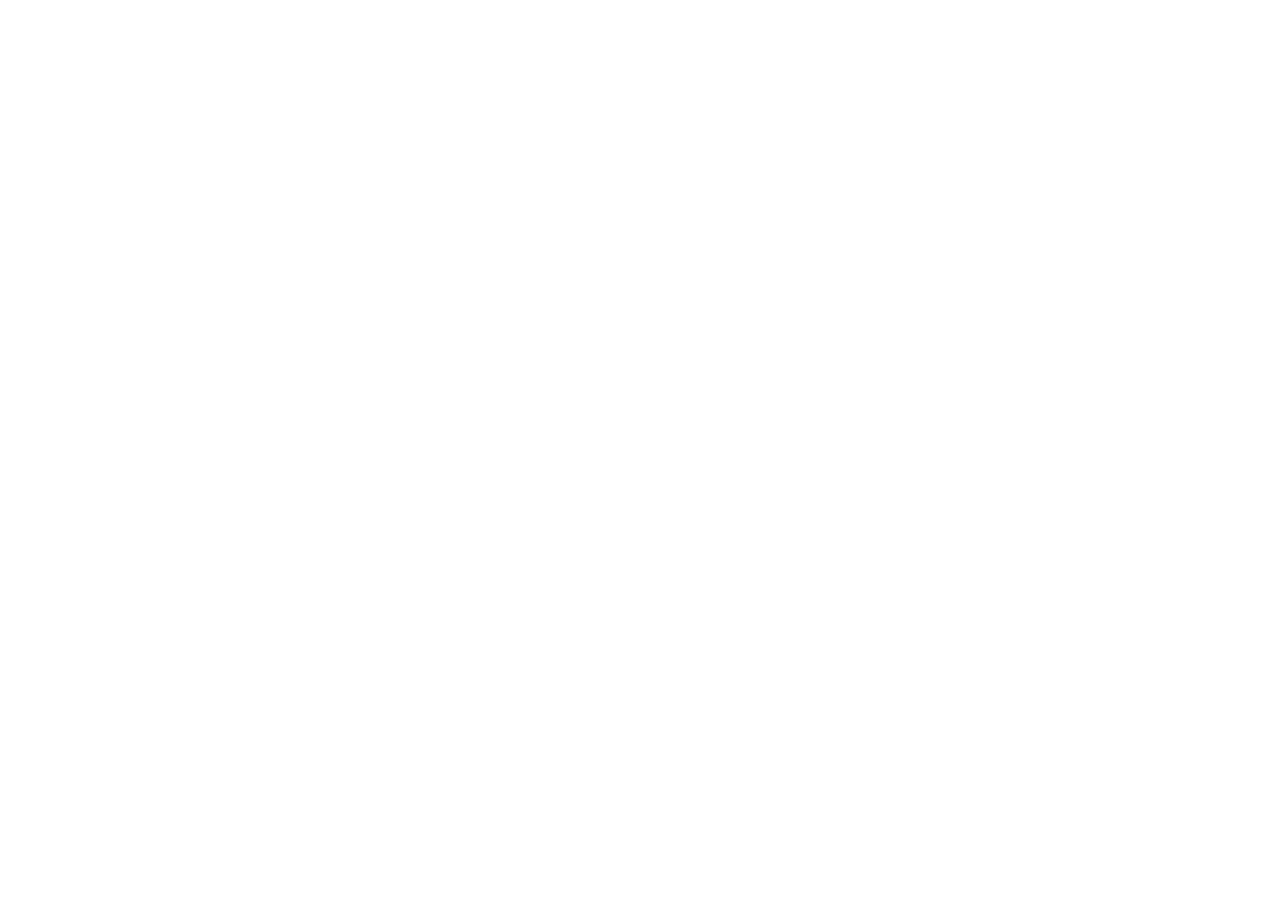
==== index.html @ 451f5814 "Elelementos para el proyecto inicial" ====
<!DOCTYPE html>
<html lang="en">
<head>
    <meta charset="UTF-8">
    <meta name="viewport" content="width=device-width, initial-scale=1, shrink-to-fit=no">
    <meta http-equiv="X-UA-Compatible" content="ie=edge">
    <title>Front End Store - CSS Grid</title>
    <link rel="stylesheet" href="https://necolas.github.io/normalize.css/8.0.1/normalize.css">
    <link href="https://fonts.googleapis.com/css?family=Staatliches" rel="stylesheet">
    <link rel="stylesheet" href="css/style.css">
    
</head>
<body>

</body>
</html>
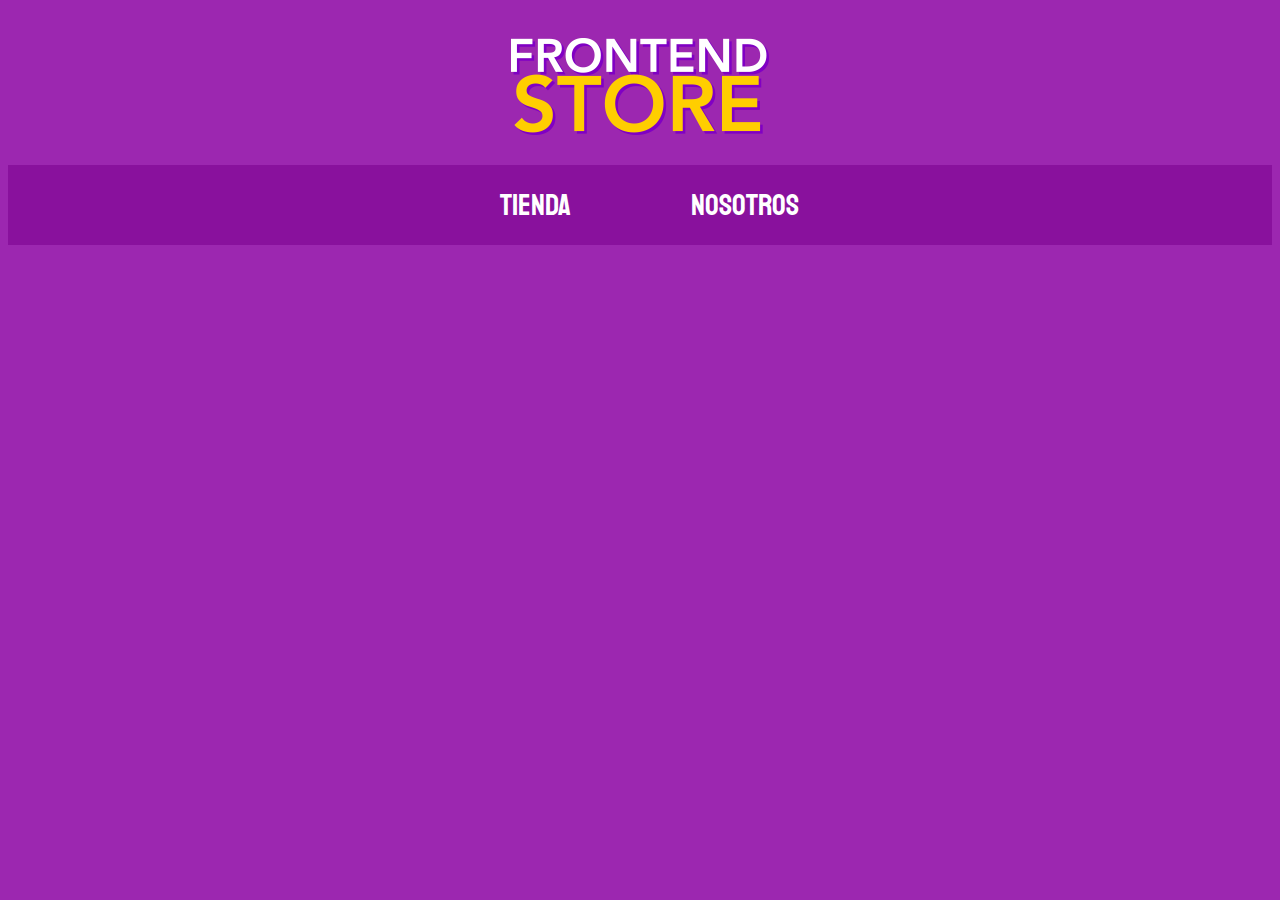
==== commit ca630d65: "Header y Menú de navegación listo" ====
--- a/index.html
+++ b/index.html
@@ -1,5 +1,6 @@
 <!DOCTYPE html>
 <html lang="en">
+
 <head>
     <meta charset="UTF-8">
     <meta name="viewport" content="width=device-width, initial-scale=1, shrink-to-fit=no">
@@ -8,9 +9,20 @@
     <link rel="stylesheet" href="https://necolas.github.io/normalize.css/8.0.1/normalize.css">
     <link href="https://fonts.googleapis.com/css?family=Staatliches" rel="stylesheet">
     <link rel="stylesheet" href="css/style.css">
-    
+
 </head>
+
 <body>
+    <header class="header">
+        <img src="img/logo.png" alt="logotipo">
+    </header>
 
+    <div class="barra">
+        <nav class="nav">
+            <a href="tienda.html">Tienda</a>
+            <a href="nosotros.html">Nosotros</a>
+        </nav>
+    </div>
 </body>
+
 </html>--- a/css/style.css
+++ b/css/style.css
@@ -0,0 +1,59 @@
+:root {
+    --fuentePrincipal: 'Staatliches', cursive;
+    --primario: #9C27B0;
+    --primariooSCURO: #89119D;
+    --secundario: #FFCE00;
+}
+
+html {
+    font-size: 62.5%;
+    box-sizing: border-box;
+}
+
+*,
+*:before,
+*:after {
+    box-sizing: inherit;
+}
+
+body {
+    background-color: var(--primario);
+    line-height: 2;
+    font-size: 2rem;
+}
+
+.header {
+    display: grid;
+    justify-content: center;
+    padding: 3rem;
+}
+
+.barra {
+    background-color: var(--primariooSCURO);
+    padding: 1rem 0;
+}
+
+.barra .nav {
+    display: grid;
+    /*Asigna 2 columnas de 200px cada en la misma fila*/
+    /*En vez de 200px se puede utilizar 'auto', pero el ancho de la columna
+    se ajustará automáticamente al contenido*/
+    grid-template-columns: repeat(2, 200px);
+    /*Separación entre columnas*/
+    grid-column-gap: 1rem;
+    /*centramos las columnas*/
+    justify-content: center;
+}
+
+.barra .nav a {
+    font-family: var(--fuentePrincipal);
+    font-size: 3rem;
+    color: #ffffff;
+    text-decoration: none;
+    text-align: center;
+    /*Se utiliza para que se centre dentro de la columna especificada*/
+}
+
+.barra .nav a:hover {
+    color: var(--secundario);
+}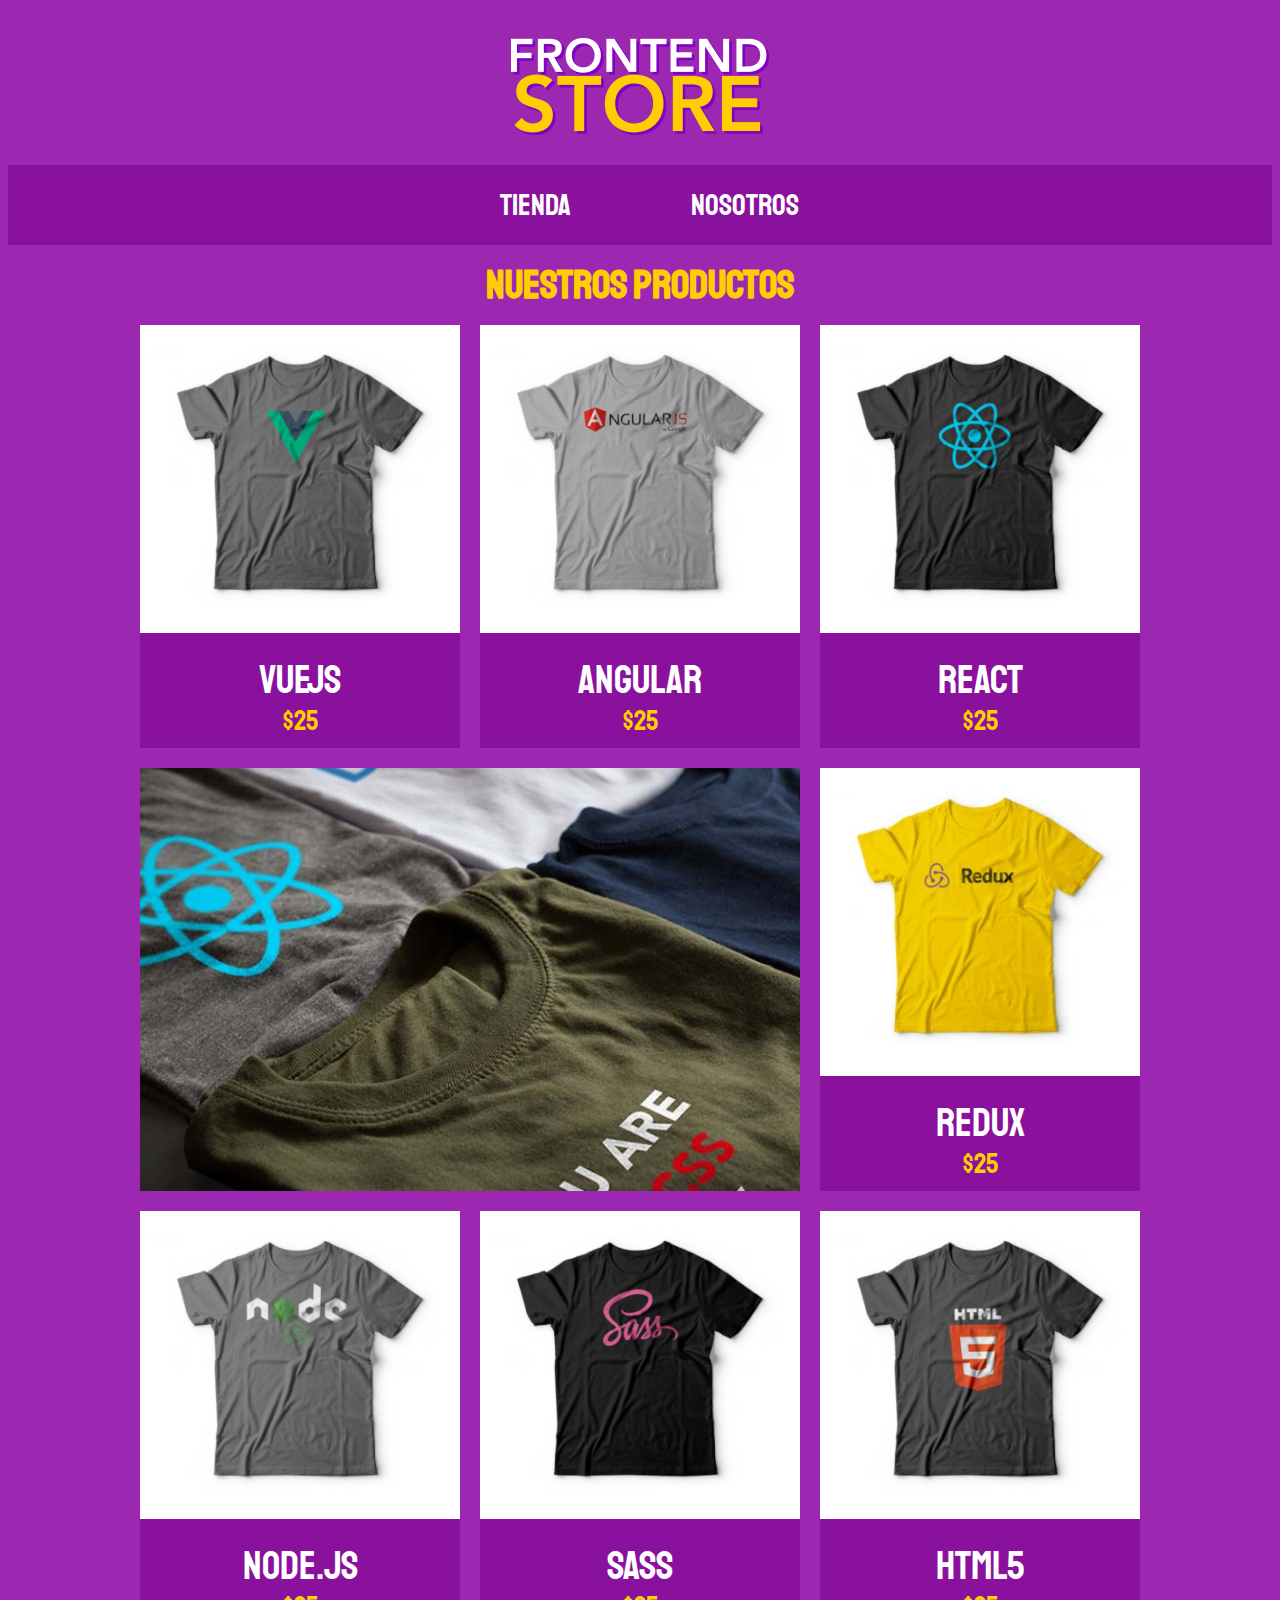
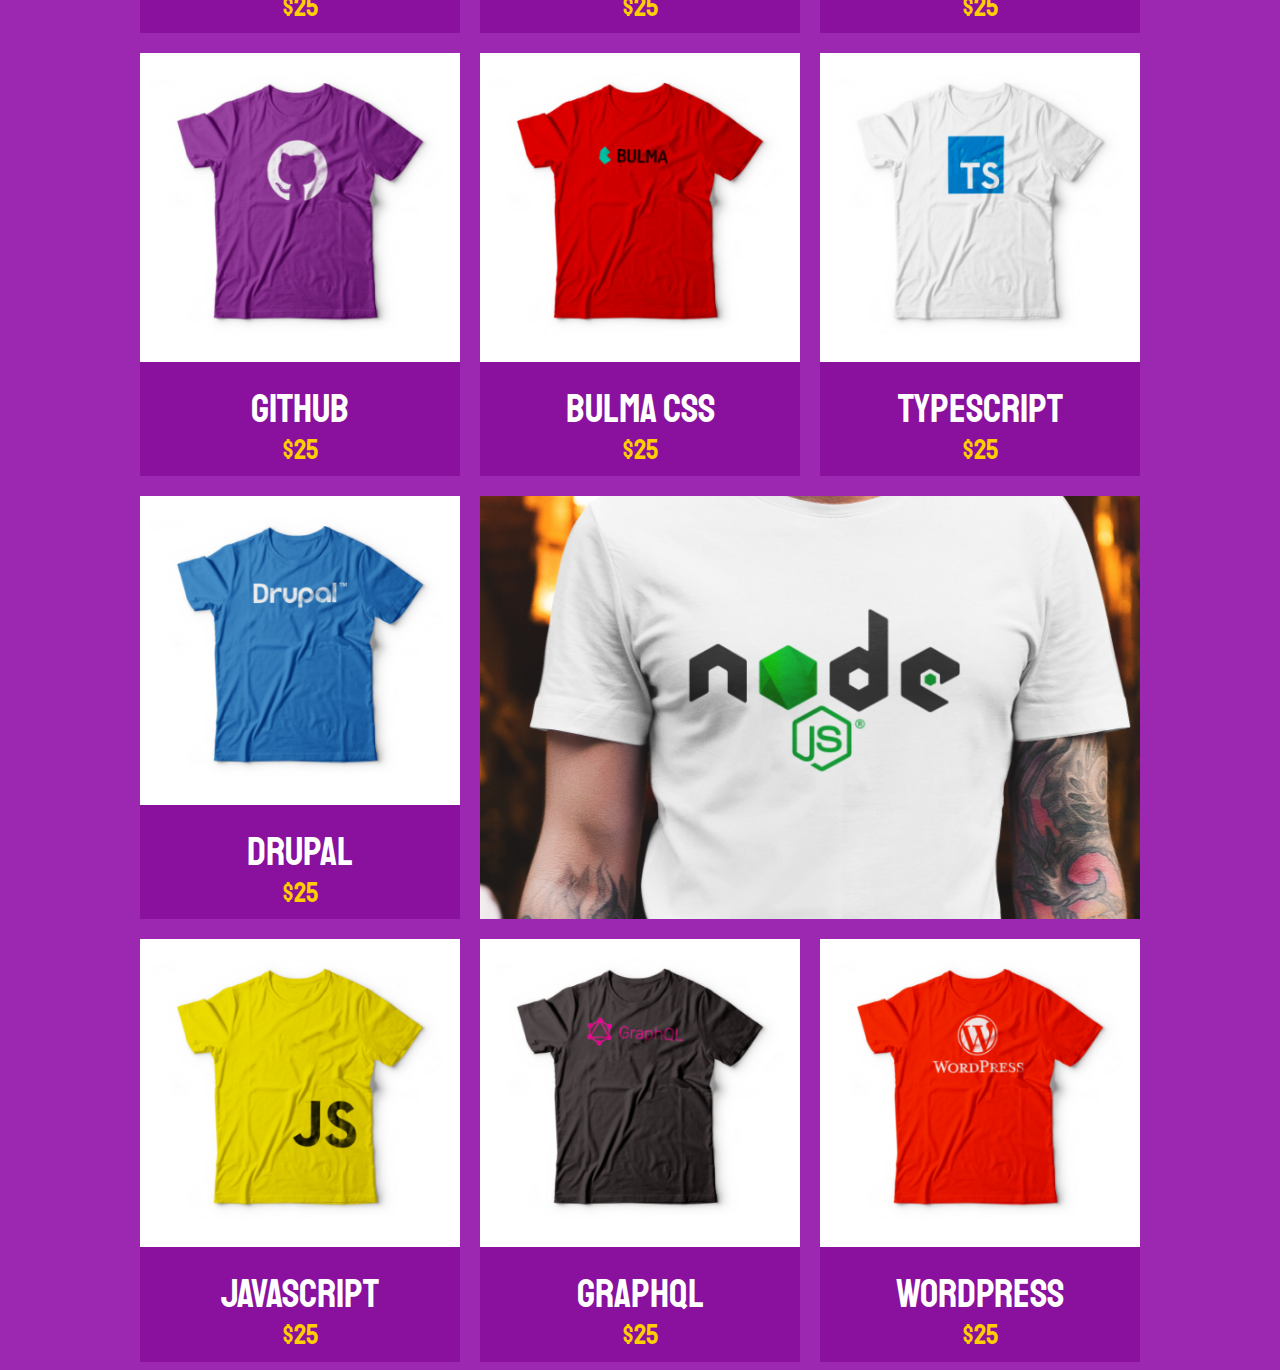
==== commit 268fe44e: "Sección de index.html lista" ====
--- a/index.html
+++ b/index.html
@@ -23,6 +23,127 @@
             <a href="nosotros.html">Nosotros</a>
         </nav>
     </div>
+
+    <main>
+        <h1>Nuestros productos</h1>
+        <div class="lista-productos contenedor">
+            <div class="producto">
+                <img src="img/1.jpg" alt="producto">
+                <div class="contenido-producto">
+                    <p class="titulo">VueJS</p>
+                    <p class="precio">$25</p>
+                </div>
+            </div>
+
+            <div class="producto">
+                <img src="img/2.jpg" alt="producto">
+                <div class="contenido-producto">
+                    <p class="titulo">Angular</p>
+                    <p class="precio">$25</p>
+                </div>
+            </div>
+
+            <div class="producto">
+                <img src="img/3.jpg" alt="producto">
+                <div class="contenido-producto">
+                    <p class="titulo">React</p>
+                    <p class="precio">$25</p>
+                </div>
+            </div>
+
+            <div class="producto">
+                <img src="img/4.jpg" alt="producto">
+                <div class="contenido-producto">
+                    <p class="titulo">Redux</p>
+                    <p class="precio">$25</p>
+                </div>
+            </div>
+
+            <div class="producto">
+                <img src="img/5.jpg" alt="producto">
+                <div class="contenido-producto">
+                    <p class="titulo">Node.js</p>
+                    <p class="precio">$25</p>
+                </div>
+            </div>
+
+            <div class="producto">
+                <img src="img/6.jpg" alt="producto">
+                <div class="contenido-producto">
+                    <p class="titulo">SASS</p>
+                    <p class="precio">$25</p>
+                </div>
+            </div>
+
+            <div class="producto">
+                <img src="img/7.jpg" alt="producto">
+                <div class="contenido-producto">
+                    <p class="titulo">HTML5</p>
+                    <p class="precio">$25</p>
+                </div>
+            </div>
+
+            <div class="producto">
+                <img src="img/8.jpg" alt="producto">
+                <div class="contenido-producto">
+                    <p class="titulo">Github</p>
+                    <p class="precio">$25</p>
+                </div>
+            </div>
+
+            <div class="producto">
+                <img src="img/9.jpg" alt="producto">
+                <div class="contenido-producto">
+                    <p class="titulo">Bulma CSS</p>
+                    <p class="precio">$25</p>
+                </div>
+            </div>
+
+            <div class="producto">
+                <img src="img/10.jpg" alt="producto">
+                <div class="contenido-producto">
+                    <p class="titulo">TypeScript</p>
+                    <p class="precio">$25</p>
+                </div>
+            </div>
+
+            <div class="producto">
+                <img src="img/11.jpg" alt="producto">
+                <div class="contenido-producto">
+                    <p class="titulo">Drupal</p>
+                    <p class="precio">$25</p>
+                </div>
+            </div>
+
+            <div class="producto">
+                <img src="img/12.jpg" alt="producto">
+                <div class="contenido-producto">
+                    <p class="titulo">JavaScript</p>
+                    <p class="precio">$25</p>
+                </div>
+            </div>
+
+            <div class="producto">
+                <img src="img/13.jpg" alt="producto">
+                <div class="contenido-producto">
+                    <p class="titulo">GraphQL</p>
+                    <p class="precio">$25</p>
+                </div>
+            </div>
+
+            <div class="producto">
+                <img src="img/14.jpg" alt="producto">
+                <div class="contenido-producto">
+                    <p class="titulo">WordPress</p>
+                    <p class="precio">$25</p>
+                </div>
+            </div>
+
+            <div class="grafico grafico-1"></div>
+            <div class="grafico grafico-2"></div>
+
+        </div>
+    </main>
 </body>
 
 </html>--- a/css/style.css
+++ b/css/style.css
@@ -20,6 +20,32 @@
     background-color: var(--primario);
     line-height: 2;
     font-size: 2rem;
+}
+
+h1 {
+    color: var(--secundario);
+    text-align: center;
+    font-size: 4rem;
+    font-family: var(--fuentePrincipal);
+    margin: 0;
+}
+
+p {
+    margin: 0;
+}
+
+.contenedor {
+    /*ancho inicial parra dispositivos moviles*/
+    width: 95%;
+    max-width: 1000px;
+    margin: 0 auto;
+}
+
+
+/* Aplicar siempre las imagenes responsivas en todo proyecto */
+
+img {
+    max-width: 100%;
 }
 
 .header {
@@ -56,4 +82,62 @@
 
 .barra .nav a:hover {
     color: var(--secundario);
+}
+
+.lista-productos {
+    display: grid;
+    grid-template-columns: repeat(2, 1fr);
+    grid-gap: 2rem;
+    ;
+}
+
+@media (min-width: 768px) {
+    .lista-productos {
+        grid-template-columns: repeat(3, 1fr);
+    }
+}
+
+.producto {
+    background-color: var(--primariooSCURO);
+}
+
+.contenido-producto {
+    font-family: var(--fuentePrincipal);
+    color: #ffffff;
+    text-align: center;
+    margin: 1rem 0;
+    line-height: 1.2;
+}
+
+.contenido-producto .titulo {
+    font-size: 4rem;
+}
+
+.contenido-producto .precio {
+    font-size: 2.8rem;
+    color: var(--secundario);
+}
+
+.grafico {
+    min-height: 30rem;
+    grid-column: 1 / 3;
+    background-size: cover;
+    background-position: center center;
+}
+
+.grafico-1 {
+    background-image: url(../img/grafico1.jpg);
+    grid-row: 2 / 3;
+}
+
+.grafico-2 {
+    background-image: url(../img/grafico2.jpg);
+    grid-row: 8 / 9;
+}
+
+@media (min-width: 768px) {
+    .grafico-2 {
+        grid-row: 5 / 6;
+        grid-column: 2 / 4;
+    }
 }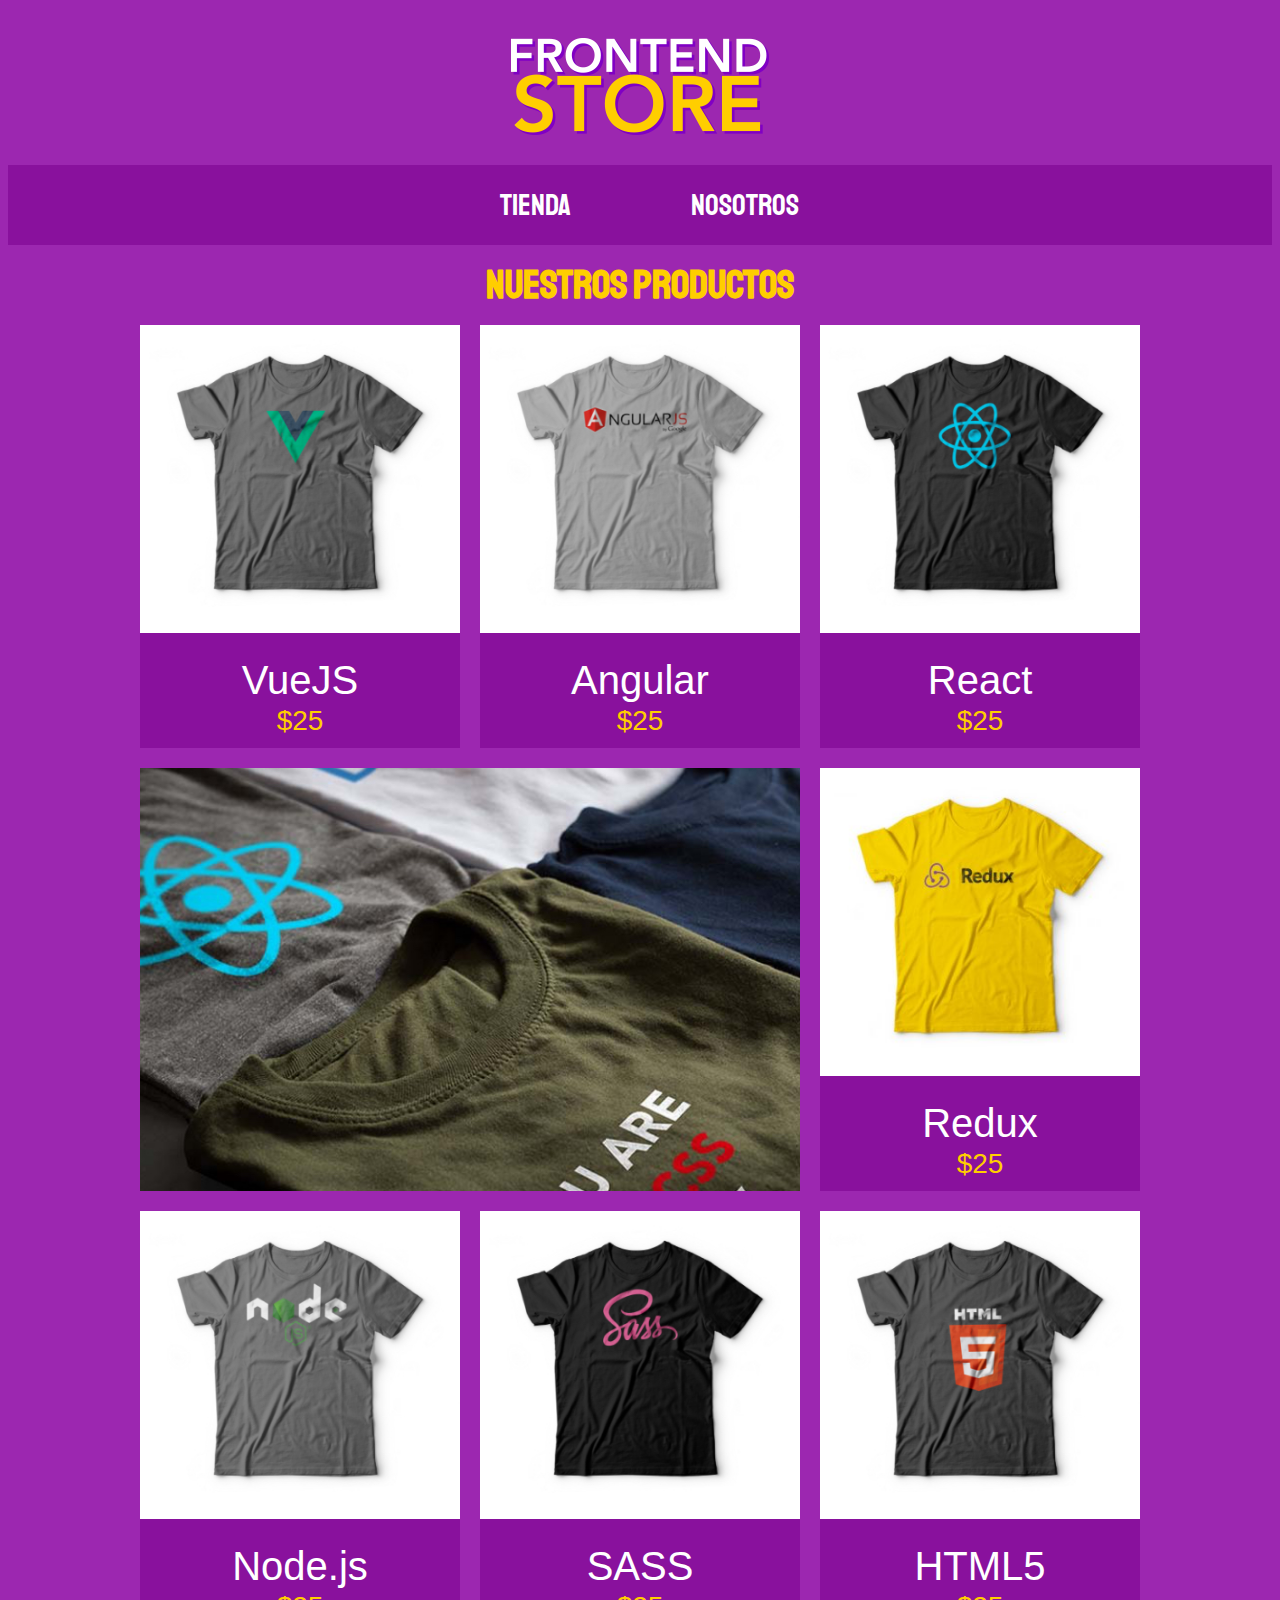
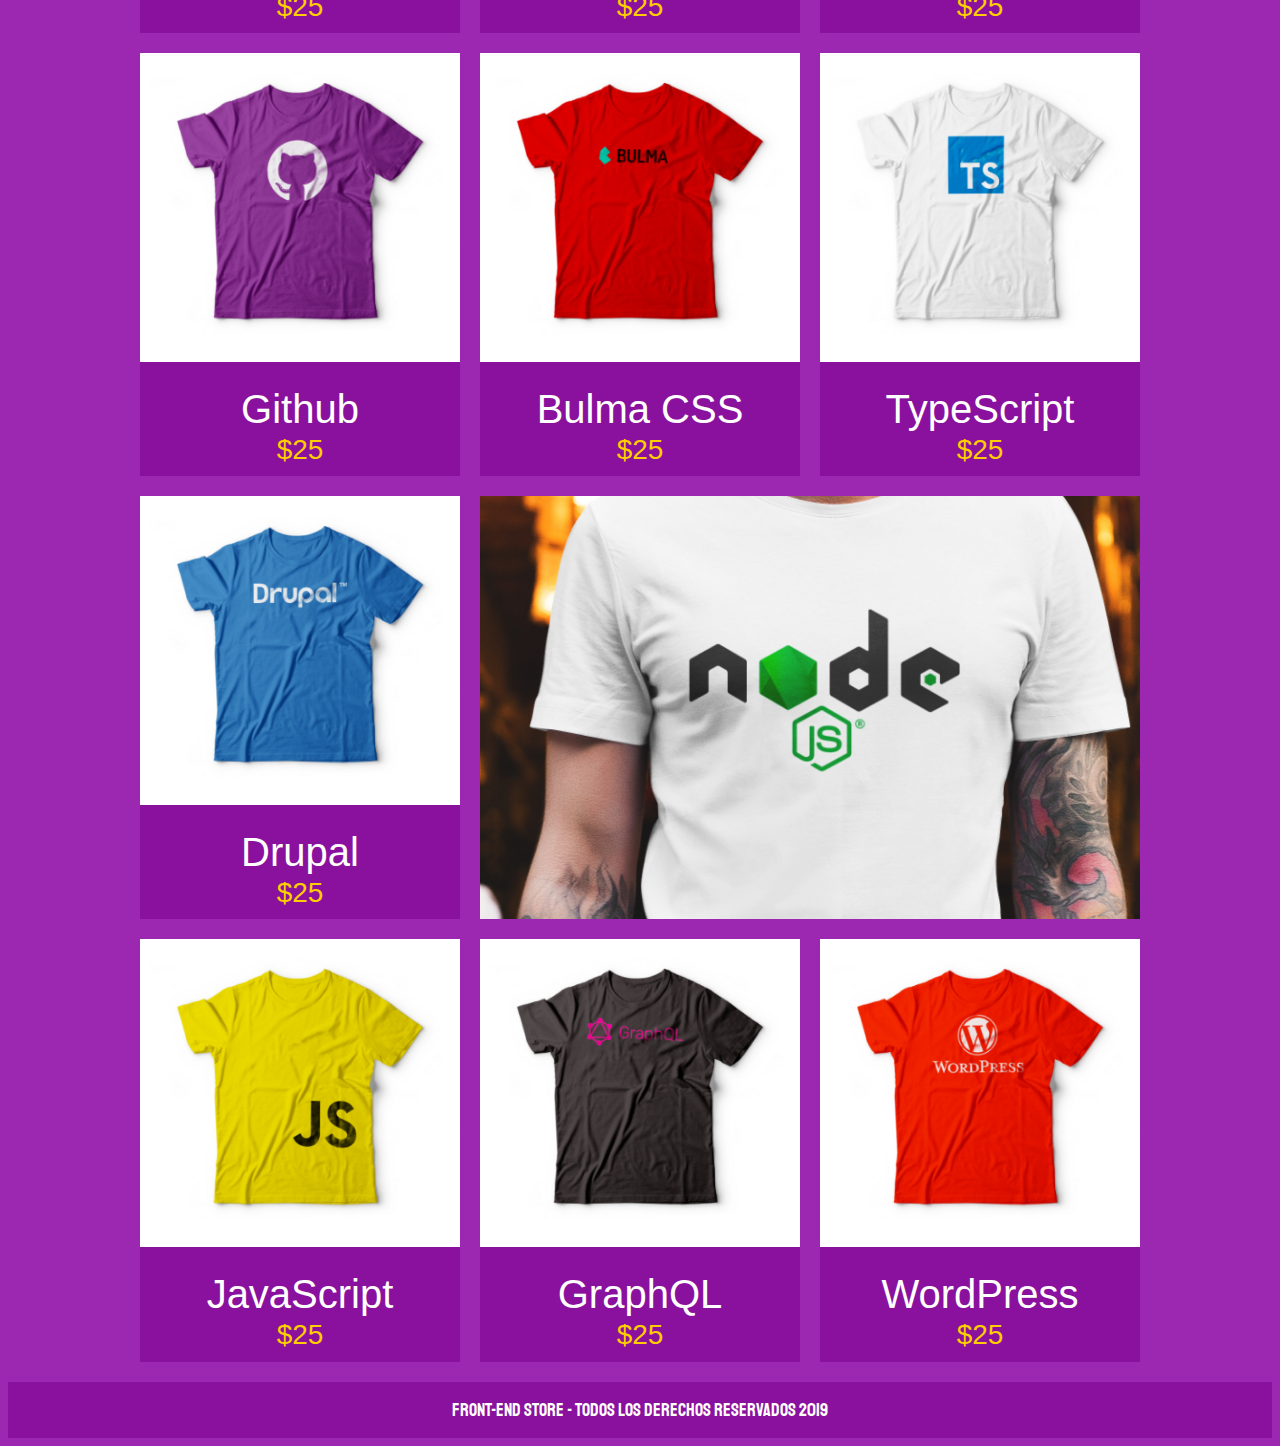
==== commit c36ab132: "Pagina Nosotros y producto listas" ====
--- a/index.html
+++ b/index.html
@@ -144,6 +144,12 @@
 
         </div>
     </main>
+
+    <footer class="footer">
+        <p class="copyright">
+            Front-End Store - Todos los Derechos Reservados 2019
+        </p>
+    </footer>
 </body>
 
 </html>--- a/css/style.css
+++ b/css/style.css
@@ -22,6 +22,18 @@
     font-size: 2rem;
 }
 
+body.footer-fijo {
+    display: flex;
+    /* colocamos flex-direction:column, para evitar que se deforme toda la estructura */
+    flex-direction: column;
+    min-height: 100vh;
+}
+
+body.footer-fijo main {
+    /* Con flex: 1, agrandamos el main hasta donde pueda, para que el footer se mantenga en la parte inferior */
+    flex: 1;
+}
+
 h1 {
     color: var(--secundario);
     text-align: center;
@@ -31,6 +43,9 @@
 }
 
 p {
+    font-size: 1.8rem;
+    color: #ffffff;
+    font-family: Arial, Helvetica, sans-serif;
     margin: 0;
 }
 
@@ -140,4 +155,65 @@
         grid-row: 5 / 6;
         grid-column: 2 / 4;
     }
+}
+
+.contenedor-informacion {
+    display: grid;
+    /* Se utiliza autofit, con un valor máximo y un valor minimo para evitar el uso de media queries y que sea responsive */
+    grid-template-columns: repeat(auto-fit, minmax(300px, 1fr));
+    grid-column-gap: 2rem;
+}
+
+.imagen-producto {
+    width: 100%;
+}
+
+.footer {
+    background-color: var(--primariooSCURO);
+    padding: 1rem 0;
+    margin-top: 2rem;
+}
+
+.copyright {
+    font-family: var(--fuentePrincipal);
+    color: #ffffff;
+    text-align: center;
+}
+
+.formulario-pedido {
+    display: grid;
+    grid-template-columns: repeat(3, 1fr);
+    grid-template-rows: repeat(2, 6rem);
+    grid-gap: 1rem;
+    /*grid-gap se utiliza para el espaciado en filas y columnas al mismo tiempo*/
+}
+
+.campo {
+    background-color: transparent;
+    border: 5px solid white;
+    font-family: var(--fuentePrincipal);
+    font-size: 3rem;
+    padding: 1rem;
+    width: 100%;
+    color: #ffffff;
+}
+
+.talla {
+    -webkit-appearance: none;
+    -webkit-border-radius: 0px;
+    grid-column: 1 / 3;
+}
+
+.boton {
+    background-color: var(--secundario);
+    font-size: 2rem;
+    font-family: var(--fuentePrincipal);
+    border: none;
+    transition: background-color .3s ease;
+    grid-column: 1 / 4;
+}
+
+.boton:hover {
+    cursor: pointer;
+    background-color: rgb(233, 187, 2);
 }